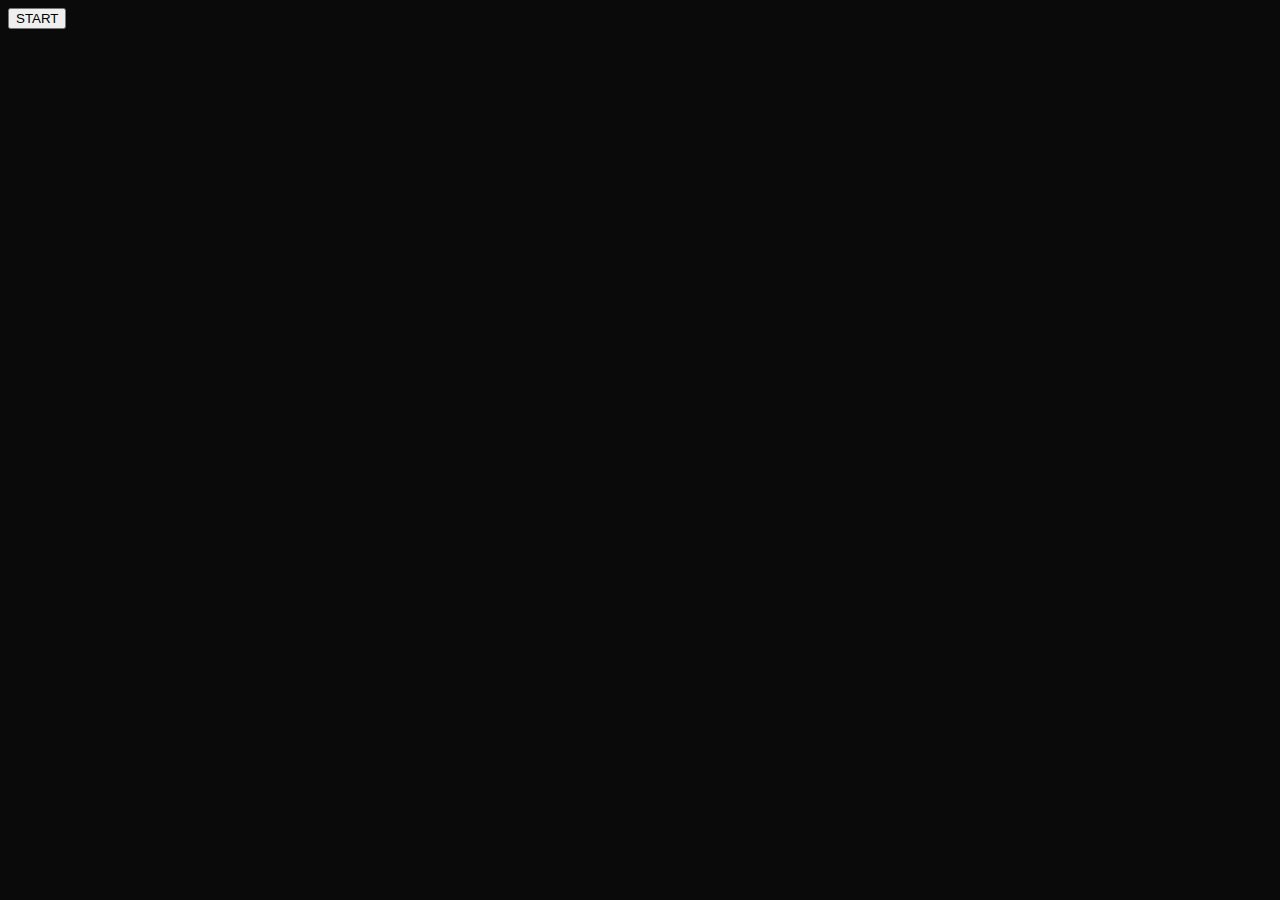
==== index.html @ 5f5f170c "createTileMap done" ====
<!DOCTYPE html>
<html lang="en">
<head>
    <meta charset="UTF-8">
    <meta name="viewport" content="width=device-width, initial-scale=1.0">
    <title>Black-Out: black-eyed pea's journey of light</title>
    <link rel="stylesheet" href="src/css/style.css">
    <link rel="icon" type="image/x-icon" href="/src/img/black eyed pea.ico">
</head>
<body>
    <button id="btn-render-game">START</button>
    <script type="module" src="src/js/main.js"></script>
</body>
</html>
---- src/css/style.css ----
canvas {
    border: 1px solid yellow;
}

body {
    background-color: #0a0a0a;
}
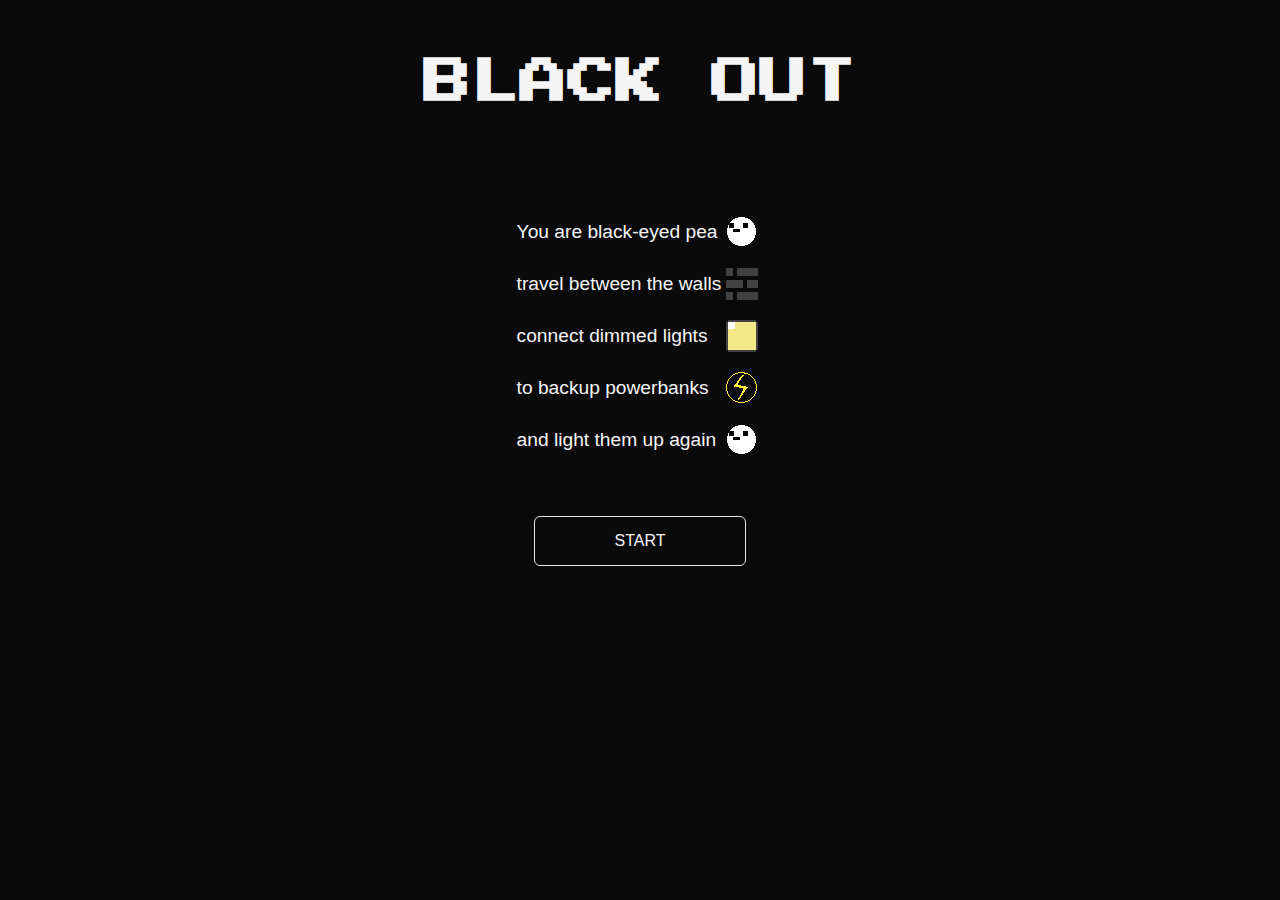
==== commit e740533e: "fixed some styles" ====
--- a/index.html
+++ b/index.html
@@ -3,12 +3,58 @@
 <head>
     <meta charset="UTF-8">
     <meta name="viewport" content="width=device-width, initial-scale=1.0">
-    <title>Black-Out: black-eyed pea's journey of light</title>
+    <title>Black-Out</title>
     <link rel="stylesheet" href="src/css/style.css">
-    <link rel="icon" type="image/x-icon" href="/src/img/black eyed pea.ico">
+    <link rel="icon" type="image/x-icon" href="src/img/pea.ico">
+    <link href="https://fonts.googleapis.com/css2?family=Press+Start+2P&display=swap" rel="stylesheet">
 </head>
 <body>
-    <button id="btn-render-game">START</button>
+    <h1>BLACK OUT</h1>
+    <section id="manifesto">
+        <div>
+            <p>You are black-eyed pea</p>
+            <div id="pea"></div>
+        </div>
+        <div>
+            <p>travel between the walls</p>
+            <div id="wall"></div>
+        </div>
+        <div>
+            <p>connect dimmed lights</p>
+            <div id="box"></div>
+        </div>
+        <div>
+            <p>to backup powerbanks</p>
+            <div id="target"></div>
+        </div>
+        <div>
+            <p>and light them up again</p>
+            <div id="light"></div>
+        </div>
+    </section>
+    <button id="btn-show-levels">START</button>
+    <section id="instr-and-level" class="hidden">
+        <div id="instructions">
+            <div id="arrowkeys">
+                <img src="src/img/arrowkeys.png" alt="arrow keys">
+                <p>move</p>
+            </div>
+            <div id="z">
+                <img src="src/img/z.png" alt="key z">
+                <p>undo last move</p>
+            </div>
+            <div id="spacebar">
+                <img src="src/img/spacebar.png" alt="spacebar">
+                <p>reset current level</p>
+            </div>
+        </div>
+        <div id="level-menu">
+            <label for="level-select">Level : </label>
+            <select name="levels" id="level-select">
+                <option value="">--choose here--</option>
+            </select>
+        </div>
+    </section>
     <script type="module" src="src/js/main.js"></script>
 </body>
 </html>
--- a/src/css/style.css
+++ b/src/css/style.css
@@ -1,7 +1,131 @@
-canvas {
-    border: 1px solid yellow;
-}
 
 body {
     background-color: #0a0a0a;
+    color: whitesmoke;
+    font-family: sans-serif;
+    display: flex;
+    flex-direction: column;
+    align-items: center;
+}
+
+h1 {
+    font-family: 'Press Start 2P', cursive;
+    font-size: 3rem;
+    margin-top: 50px;
+    margin-bottom: 0;
+}
+
+#manifesto {
+    display: inline-flex;
+    flex-direction: column;
+    align-items: stretch;
+    margin-top: 100px;
+    margin-bottom: 50px;
+}
+
+#manifesto div {
+    display: flex;
+    justify-content: space-between;
+    align-items: center;
+    margin: 5px;
+}
+
+#manifesto p {
+    font-size: 1.2rem;
+    margin: 0;
+}
+
+#pea,
+#wall,
+#box,
+#target,
+#light {
+    width: 32px;
+    height: 32px;
+    background: url(../img/tilesheet.png);
+    margin-left: 5px;
+}
+
+#wall {
+    background: url(../img/tilesheet.png) -32px 0;
+}
+
+#box {
+    background: url(../img/tilesheet.png) -64px 0;
+}
+
+#target {
+    background: url(../img/tilesheet.png) -96px 0;
+}
+
+#light {
+    background: url(../img/tilesheet.png) -128px 0;
+}
+
+#btn-show-levels {
+    background-color: transparent;
+    color: whitesmoke;
+    border: 1px solid #e7e7e7;
+    font-size: 1rem;
+    padding: 15px 80px;
+    border-radius: 6px;
+}
+
+#btn-show-levels:hover {
+    background-color: whitesmoke;
+    border-color: whitesmoke;
+    color: #0a0a0a;
+}
+
+#instructions {
+    display: flex;
+    flex-direction: row;
+    justify-content: space-evenly;
+    align-items: baseline;
+}
+
+#instructions div {
+    margin: 20px;
+    display: flex;
+    flex-direction: column;
+    align-items: center;
+}
+
+#arrowkeys img {
+    height: 64px;
+}
+
+#z img {
+    height: 32px;
+}
+
+#spacebar img {
+    height: 32px;
+}
+
+#instr-and-level {
+    display: flex;
+    flex-direction: row;
+    align-items: center;
+    margin-top: 30px;
+}
+
+#instr-and-level.hidden {
+    display: none;
+}
+
+#level-menu {
+    display: flex;
+    flex-direction: row;
+    align-items: center;
+    margin: 30px;
+    background-color: #ffcc00;
+    border-radius: 4px;
+    padding: 8px;
+    color: #0a0a0a;
+}
+
+#level-menu label {
+    font-size: 1.2rem;
+    margin-right: 10px;
 }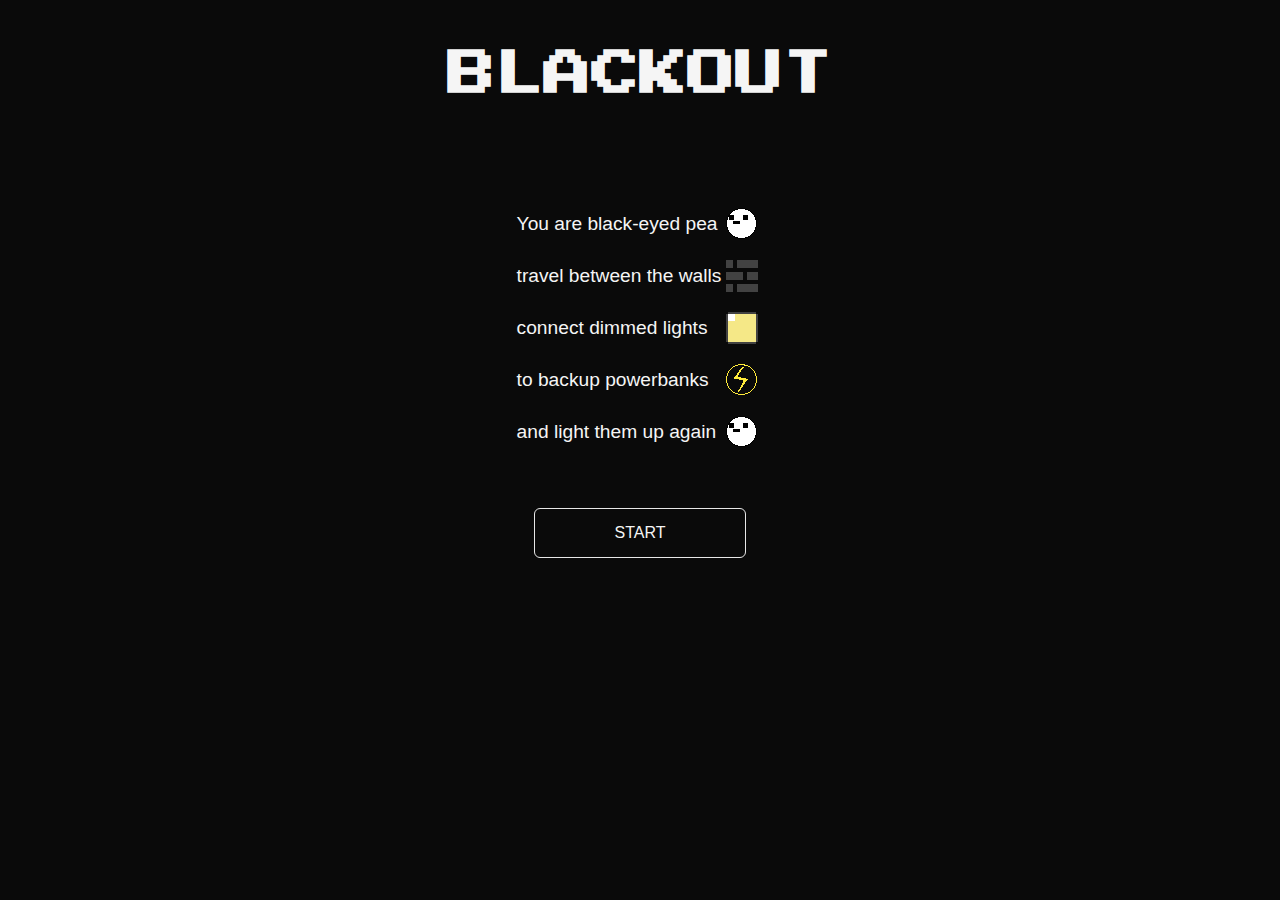
==== commit 7601a173: "enabled game play on mobile devices" ====
--- a/index.html
+++ b/index.html
@@ -3,13 +3,13 @@
 <head>
     <meta charset="UTF-8">
     <meta name="viewport" content="width=device-width, initial-scale=1.0">
-    <title>Black-Out</title>
+    <title>Blackout-the puzzle game</title>
     <link rel="stylesheet" href="src/css/style.css">
     <link rel="icon" type="image/x-icon" href="src/img/pea.ico">
     <link href="https://fonts.googleapis.com/css2?family=Press+Start+2P&display=swap" rel="stylesheet">
 </head>
 <body>
-    <h1>BLACK OUT</h1>
+    <h1 id="game-name">BLACKOUT</h1>
     <section id="manifesto">
         <div>
             <p>You are black-eyed pea</p>
@@ -32,7 +32,7 @@
             <div id="light"></div>
         </div>
     </section>
-    <button id="btn-show-levels">START</button>
+    <button id="btn-start">START</button>
     <section id="instr-and-level" class="hidden">
         <div id="instructions">
             <div id="arrowkeys">
@@ -52,9 +52,27 @@
             <label for="level-select">Level : </label>
             <select name="levels" id="level-select">
                 <option value="">--choose here--</option>
+                <option value="1">1</option>
             </select>
         </div>
     </section>
+    <canvas class="hidden"></canvas>
+    <div id="onwin-popup" class="hidden">
+        <span>BRAVO</span>
+        <button id="next-level">Next Level</button>
+    </div>
+    <div class="mobile-controls hidden">
+        <div id="undo" class="mobile-control"></div>
+        <div id="left-right">
+            <div id="left" class="mobile-control"></div>
+            <div id="right" class="mobile-control"></div>
+        </div>
+        <div id="retry" class="mobile-control"></div>
+        <div id="up-down">
+            <div id="up" class="mobile-control"></div>
+            <div id="down" class="mobile-control"></div>
+        </div>     
+    </div>
     <script type="module" src="src/js/main.js"></script>
 </body>
 </html>
--- a/src/css/style.css
+++ b/src/css/style.css
@@ -6,21 +6,42 @@
     display: flex;
     flex-direction: column;
     align-items: center;
+    margin: 0;
 }
 
 h1 {
     font-family: 'Press Start 2P', cursive;
     font-size: 3rem;
-    margin-top: 50px;
-    margin-bottom: 0;
+    padding-top: 50px;
+    margin: 0;
+    animation-name: flash;
+    animation-duration: 3s;
+}
+
+@keyframes flash {
+    25% {
+        opacity: 0;
+    }
+
+    50% {
+        opacity: 1;
+    }
+
+    75% {
+        opacity: 0;
+    }
+
+    100% {
+        opacity: 1;
+    }
 }
 
 #manifesto {
     display: inline-flex;
     flex-direction: column;
     align-items: stretch;
-    margin-top: 100px;
-    margin-bottom: 50px;
+    padding-top: 100px;
+    padding-bottom: 50px;
 }
 
 #manifesto div {
@@ -62,7 +83,7 @@
     background: url(../img/tilesheet.png) -128px 0;
 }
 
-#btn-show-levels {
+#btn-start {
     background-color: transparent;
     color: whitesmoke;
     border: 1px solid #e7e7e7;
@@ -71,7 +92,7 @@
     border-radius: 6px;
 }
 
-#btn-show-levels:hover {
+#btn-start:hover {
     background-color: whitesmoke;
     border-color: whitesmoke;
     color: #0a0a0a;
@@ -107,10 +128,14 @@
     display: flex;
     flex-direction: row;
     align-items: center;
-    margin-top: 30px;
-}
-
-#instr-and-level.hidden {
+    padding-top: 30px;
+    margin: 0;
+}
+
+#instr-and-level.hidden,
+#onwin-popup.hidden,
+canvas.hidden,
+.mobile-controls.hidden {
     display: none;
 }
 
@@ -126,6 +151,175 @@
 }
 
 #level-menu label {
-    font-size: 1.2rem;
+    font-size: 1rem;
     margin-right: 10px;
+}
+
+#onwin-popup {
+    width: 20vw;
+    display: flex;
+    flex-direction: column;
+    align-items: center;
+    background-color: #ffcc00;
+    border-radius: 4px;
+    padding: 15px;
+    position: absolute;
+    top:40%;
+}
+
+#next-level {
+    margin: 5px;
+    width: 10vw;
+}
+
+span {
+    font-family: 'Press Start 2P', cursive;
+    font-size: 1.5rem;
+}
+
+#next-level {
+    background-color: whitesmoke;
+    border: 1px solid #0a0a0a;
+    border-radius: 4px;
+    font-size: 1rem;
+    padding: 5px;
+    margin-top: 20px;
+}
+
+#next-level:hover {
+    background-color: #0a0a0a;
+    color: whitesmoke;
+}
+
+@media (max-width: 1024px) {
+    #instructions {
+        display: none;
+    }
+
+    #left-right,
+    #up-down {
+        display: flex;
+        position: fixed;
+        padding: 10px;
+    }
+
+    #left-right { 
+        left: 0;
+        bottom: 0;
+    }
+
+    #up-down {
+        right: 0;
+        bottom: 0;
+    }
+
+    #undo,
+    #retry {
+        position: fixed;
+        bottom: 84px;
+    }
+
+    #undo {
+        left: 0;
+        margin-left: 10px;
+    }
+
+    #retry {
+        right: 0;
+        margin-right: 10px;
+    }
+
+    #left,
+    #right,
+    #up,
+    #down,
+    #undo,
+    #retry {
+        width: 64px;
+        height: 64px;
+    }
+
+    #left,
+    #up {
+        margin-right: 10px;
+    }
+
+    #left {
+        background: url(../img/left.png);
+    }
+
+    #left.clicked {
+        background: url(../img/leftclicked.png);
+    }
+
+    #right {
+        background: url(../img/right.png);
+    }
+
+    #right.clicked {
+        background: url(../img/rightclicked.png);
+    }
+
+    #up {
+        background: url(../img/up.png);
+    }
+
+    #up.clicked {
+        background: url(../img/upclicked.png);
+    }
+
+    #down {
+        background: url(../img/down.png);
+    }
+
+    #down.clicked {
+        background: url(../img/downclicked.png);
+    }
+
+    #undo {
+        background: url(../img/undo.png);
+    }
+
+    #undo.clicked {
+        background: url(../img/undoclicked.png);
+    }
+
+    #retry {
+        background: url(../img/retry.png);
+    }
+
+    #retry.clicked {
+        background: url(../img/retryclicked.png);
+    }
+
+    #onwin-popup {
+        width: 30vw;
+    }
+    
+    #next-level {
+        width: 15vw;
+    }
+}
+
+
+@media (max-width: 411px) {
+    h1 {
+        font-size: 1.5rem;
+        padding-top: 25px;
+    }
+
+    #instr-and-level {
+        padding: 15px 0;
+    }
+    #level-menu {
+        margin: 0;
+    }
+
+    #onwin-popup {
+        width: 40vw;
+    }
+    
+    #next-level {
+        width: 20vw;
+    }
 }